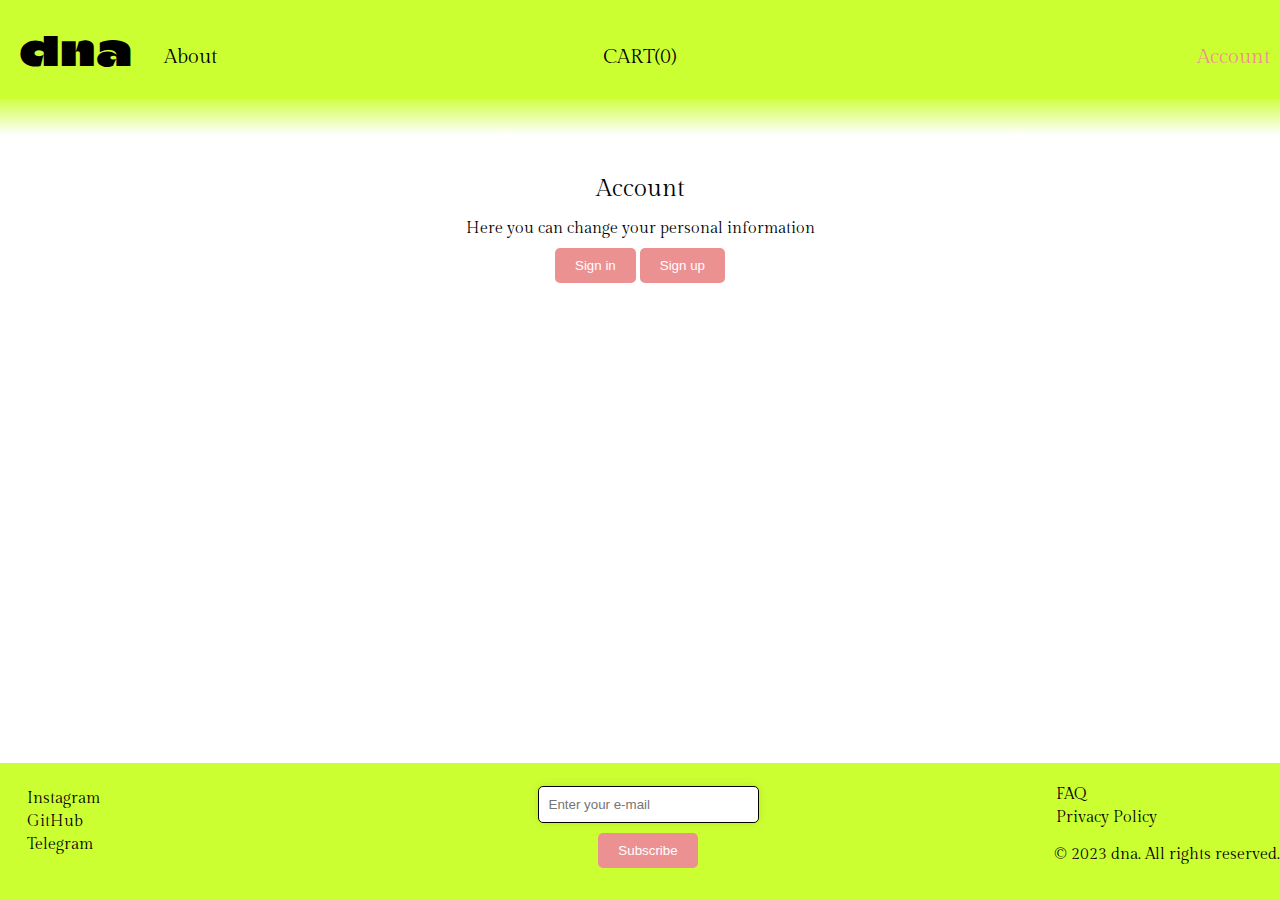
==== account.html @ 6e75a313 "feat: add lab-4" ====
<!DOCTYPE html>
<html lang="ru">
<head>
    <link rel="stylesheet" href="css/account.css">
    <link rel="preconnect" href="https://fonts.googleapis.com">
    <link rel="preconnect" href="https://fonts.gstatic.com" crossorigin>
    <link href="https://fonts.googleapis.com/css2?family=Climate+Crisis&family=Gilda+Display&display=swap"
          rel="stylesheet">
    <meta charset="UTF-8">
    <meta name="description" content="dna clothing online store account">
    <meta name="keywords" content="dna, clothing store, design, спб, clothes, account">
    <meta name="author" content="Daniil Kurepin">
    <script src="scripts/autoTopScrollButton.js"></script>
    <script defer src="scripts/activePage.js"></script>


    <title>account</title>
</head>
<body>
<div id="progress">
    <span id="progress-value">&#8593;</span>
</div>
<header class="header">
    <div class="header__logo">
        <a href="index.html">
            <h1>dna</h1>
        </a>
    </div>
    <nav class="header__navbar">
        <a href="about.html" class="header__navbar_about">About</a>
        <a href="cart.html" class="header__navbar_cart">CART(0)</a>
        <a href="account.html" class="header__navbar_account">Account</a>
    </nav>
</header>
<main>
    <div class="main__gradient"></div>
    <div class="main__account-block">
        <div class="main__account-block_info">
            <h2>Account</h2>
            <p>Here you can change your personal information</p>
        </div>
        <div class="main__account-block_buttons">
            <button class="main__account-block_buttons_sign-in">Sign in</button>
            <button class="main__account-block_buttons_sign-up">Sign up</button>
        </div>
    </div>

</main>
<footer>
    <div class="footer">
        <div class="footer__social">
            <a href="#" class="footer__social_instagram">Instagram</a>
            <a href="#" class="footer__social_github">GitHub</a>
            <a href="#" class="footer__social_telegram">Telegram</a>
        </div>
        <div class="footer__newsletter">
            <form>
                <input type="email" placeholder="Enter your e-mail">
                <input type="submit" value="Subscribe">
            </form>
        </div>
        <div class="footer__info">
            <a href="#" class="footer__info_FAQ">FAQ</a>
            <a href="#" class="footer__info_privacy">Privacy Policy</a>
            <p>© 2023 dna. All rights reserved.</p>
        </div>
    </div>
</footer>
</body>
</html>
---- css/account.css ----
@media screen and (max-width: 768px) {
    .header__navbar_about {
        display: none;
    }

    .header__navbar_cart {
        margin-right: 50px;
    }

    .header__navbar_account {
        display: none;
    }

    .footer__newsletter {
        margin-left: 0;
        margin-right: 0;
    }

    .footer__info {
        grid-template-columns: repeat(2, 1fr);
        grid-template-rows: repeat(2, auto);
        grid-gap: 10px;
    }
}

@media only screen and (max-width: 768px) {
    .footer__social,
    .footer__newsletter,
    .footer__info {
        display: flex;
        flex-wrap: wrap;
        justify-content: center;
        align-items: center;
        padding: 5px;
    }

    .footer__social a,
    .footer__info a {
        font-size: 14px;
    }

    .footer__newsletter {
        margin-top: 10px;
        margin-left: 0;
        margin-right: 0;
        width: 100%;
    }

    .footer__newsletter form {
        width: 50%;
    }

    .footer__newsletter input[type="email"] {
        width: 100%;
        font-size: 14px;
        padding: 5px;
    }

    .footer__newsletter input[type="submit"] {
        padding: 5px 10px;
        font-size: 14px;
    }

    .footer__info {
        grid-template-columns: repeat(1, 1fr);
        grid-gap: 10px;
        margin-top: 10px;
        margin-bottom: 10px;
    }
}

@media screen and (max-width: 480px) {
    .header__navbar_cart {
        display: none;
    }

    .footer__newsletter {
        margin-left: 0;
        margin-right: 0;
    }

    .footer__info {
        grid-template-columns: repeat(1, 1fr);
        grid-template-rows: repeat(4, auto);
        grid-gap: 10px;
    }
}

body {
    padding: 0;
    margin: 0;
    font-family: 'Gilda Display', serif;
    color: #000;
    font-size: 16px;
}

h1, h2, h3, h4, h5, h6 {
    padding: 0;
    margin: 0;
}

ul, li {
    display: block;
}

html {
    scroll-behavior: smooth;
}

#progress{
    background-color: #ccff32;
    position: fixed;
    bottom: 30px;
    right: 20px;
    height: 70px;
    width: 70px;
    display: grid;
    place-items: center;
    border-radius: 50%;
    box-shadow: 0 0 10px rgba(0,0,0,0.1);
}

#progress-value {
    display: block;
    height: calc(100% - 15px);
    width: calc(100% - 15px);
    background-color: #ffffff;
    border-radius: 50%;
    display: grid;
    place-items: center;
    font-size: 35px;
    color: #000000;
}


a:is(:link, :active, :visited).active {
    color: #EC9192;
    transition: 0.2s;
}

/* Header */
.header {
    position: fixed;
    top: 0;
    left: 0;
    width: 100%;

    display: flex;
    align-items: center;
    background-color: #ccff32;
    padding: 10px;
}

.header__logo {
    font-family: 'Climate Crisis', cursive;
    font-size: 20px;
    letter-spacing: 3px;
    color: #000;
    padding: 10px;
}

.header a {
    color: #000;
    font-size: 20px;
    text-decoration: none;
    display: inline-block;

}

.header__navbar {
    display: flex;
    width: 100%;
    padding: 10px 10px 10px 10px;
    justify-content: space-between;
    margin-top: 15px;

}

.header__navbar_about {
    padding: 10px;

}

.header__navbar_cart {
    padding: 10px;
    margin-right: 135px;
}

.header__navbar_account {
    padding: 10px;
}

.header__navbar a:hover {
    /*color: #ff69b4;*/
    color: #EC9192;
    transition: 0.2s;
}

.header__logo a {
    transition: 0.2s;
}

.header__logo a:hover {
    color: #EC9192;
    transform: scale(1.1);
}

/* Main */

.main {
    min-height: 100%;
    margin-top: 100px;
    margin-bottom: 100px;
}

.main__gradient {
    margin-top: 95px;
    padding: 20px;
    width: 100%;
    background: linear-gradient(to bottom, #ccff32, #fff);
    display: flex;
    align-items: center;
    justify-content: center;
}

.main__account-block{
    display: flex;
    flex-direction: column;
    align-items: center;
    justify-content: center;
    margin: 20px;
    background-color: #fff;
    border-radius: 5px;
    /*box-shadow: 0 0 10px rgba(0, 0, 0, 0.1);*/
    padding: 20px;
}


.main__account-block h2 {
    text-align: center;
    font-size: 24px;
    font-weight: 400;
    margin-bottom: 10px;
}

.main__account-block p {
    font-size: 16px;
    font-weight: 400;
    margin-bottom: 10px;
}


.main__account-block_buttons_sign-in {
    background-color: #EC9192;
    color: #fff;
    padding: 10px 20px;
    border: none;
    border-radius: 5px;
    cursor: pointer;
    align-items: center;
}

.main__account-block_buttons_sign-in:hover {
    background-color: #000;
    transition: background-color 0.3s;
}

.main__account-block_buttons_sign-up {
    background-color: #EC9192;
    color: #fff;
    padding: 10px 20px;
    border: none;
    border-radius: 5px;
    cursor: pointer;
}

.main__account-block_buttons_sign-up:hover {
    background-color: #000;
    transition: background-color 0.3s;
}


/* Footer */

.footer {
    position: absolute;
    bottom: 0;
    left: 0;
    width: 100%;
    height: auto;

    display: flex;
    align-items: center;
    horiz-align: center;
    justify-content: space-between;
    background-color: #ccff32;
    padding: 10px;
}


.footer__social {
    display: grid;
    padding: 10px;
    margin-bottom: 20px;
}

.footer__social a {
    color: #000;
    font-size: 16px;
    text-decoration: none;
    padding: 2px;
    font-weight: 400;
    margin-left: 5px;
}

.footer__social a:hover {
    color: #EC9192;
    transition: 0.2s;
}


.footer__newsletter {
    padding: 5px;
    margin-left: 140px;
}

.footer__newsletter form {
    display: flex;
    flex-direction: column;
    align-items: center;
}

.footer__newsletter input {
    margin-bottom: 10px;
}

.footer__newsletter input[type="email"] {
    width: 100%;
    padding: 10px;
    border: 1px solid #000;
    border-radius: 5px;
    box-shadow: 0 0 10px rgba(0, 0, 0, 0.1);
}

.footer__newsletter input[type="submit"] {
    background-color: #EC9192;
    color: #fff;
    padding: 10px 20px;
    border: none;
    border-radius: 5px;
    cursor: pointer;
}

.footer__newsletter input[type="submit"]:hover {
    background-color: #000;
    transition: background-color 0.3s;
}

.footer__info {
    display: grid;
    padding: 10px;
}

.footer__info a {
    color: #000;
    font-size: 16px;
    text-decoration: none;
    padding: 2px;
    font-weight: 400;
}

.footer__info a:hover {
    color: #EC9192;
    transition: 0.2s;
}
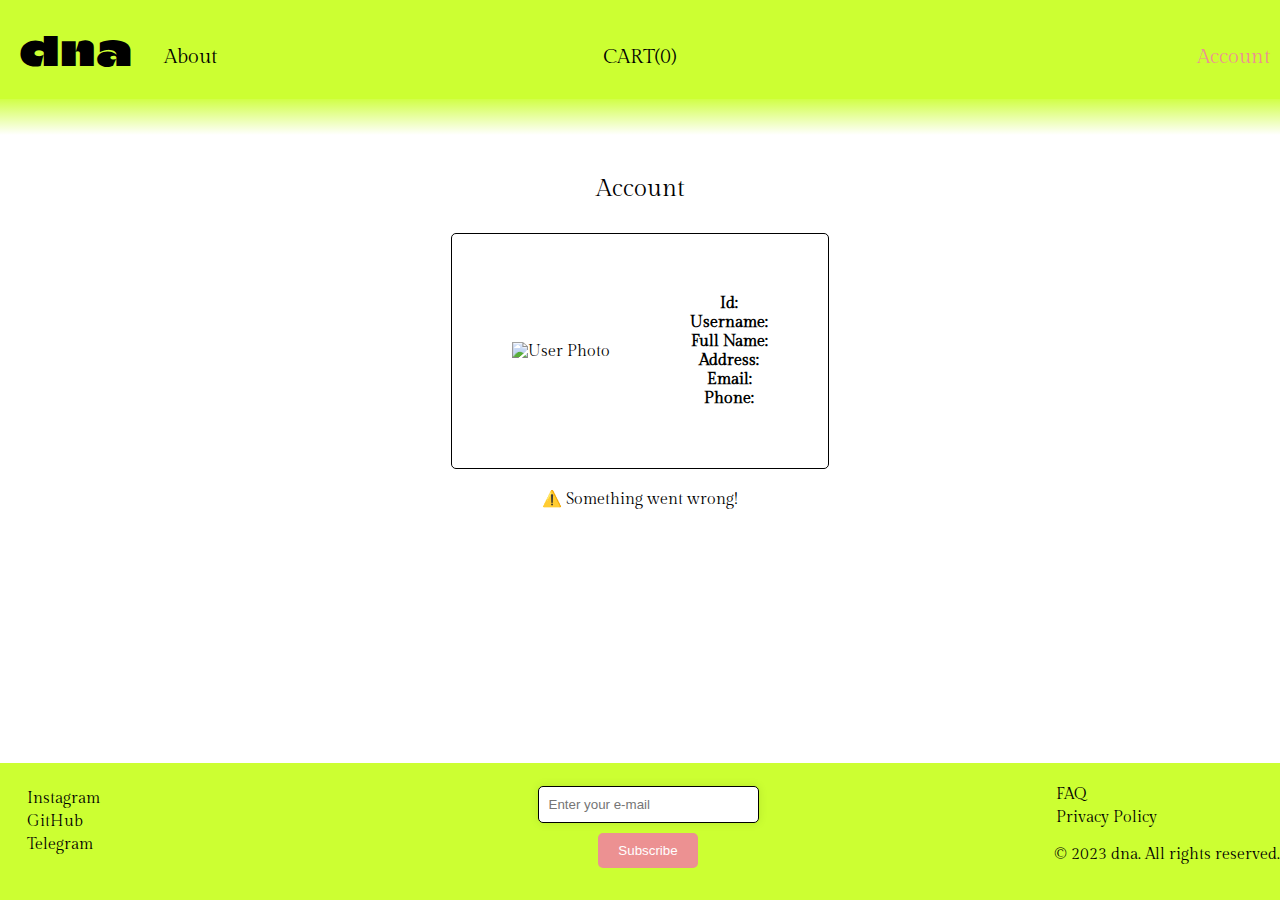
==== commit db015c3a: "feat: add lab-6" ====
--- a/account.html
+++ b/account.html
@@ -12,6 +12,7 @@
     <meta name="author" content="Daniil Kurepin">
     <script src="scripts/autoTopScrollButton.js"></script>
     <script defer src="scripts/activePage.js"></script>
+    <script defer src="scripts/dataScript.js"></script>
 
 
     <title>account</title>
@@ -37,12 +38,39 @@
     <div class="main__account-block">
         <div class="main__account-block_info">
             <h2>Account</h2>
-            <p>Here you can change your personal information</p>
+<!--            <p>Here you can change your personal information</p>-->
         </div>
-        <div class="main__account-block_buttons">
-            <button class="main__account-block_buttons_sign-in">Sign in</button>
-            <button class="main__account-block_buttons_sign-up">Sign up</button>
+        <div class="profile_content">
+            <div class="right_profile_block">
+                <div>
+                    <img id="user-avatar" src="" alt="User Photo" style="width: 10vw">
+                </div>
+            </div>
+            <div class="left_profile_block">
+                <div>
+                    <strong>Id:</strong> <span id="user-id"></span>
+                </div>
+                <div>
+                    <strong>Username: </strong> <span id="user-username"></span>
+                </div>
+                <div>
+                    <strong>Full Name:</strong> <span id="user-name"></span>
+                </div>
+                <div>
+                    <strong>Address:</strong> <span id="user-address"></span>
+                </div>
+                <div>
+                    <strong>Email:</strong> <span id="user-email"></span>
+                </div>
+                <div>
+                    <strong>Phone:</strong> <span id="user-phone"></span>
+                </div>
+            </div>
+            <div id="preloader" class="preloader">
+                <img src="images/__Iphone-spinner-1.gif" alt="Preloader Animation" style="width: 50px">
+            </div>
         </div>
+        <div id="error-message" class="error-message"></div>
     </div>
 
 </main>
--- a/css/account.css
+++ b/css/account.css
@@ -279,6 +279,42 @@
     transition: background-color 0.3s;
 }
 
+.profile_content {
+    display: flex;
+    flex-direction: row;
+    align-items: center;
+    justify-content: center;
+    margin: 20px;
+    background-color: #fff;
+    border-radius: 5px;
+    /*box-shadow: 0 0 10px rgba(0, 0, 0, 0.1);*/
+    padding: 20px;
+    border: 1px solid #000;
+}
+
+.left_profile_block {
+    display: flex;
+    flex-direction: column;
+    align-items: center;
+    justify-content: center;
+    margin: 20px;
+    background-color: #fff;
+    border-radius: 5px;
+    /*box-shadow: 0 0 10px rgba(0, 0, 0, 0.1);*/
+    padding: 20px;
+}
+
+.right_profile_block {
+    display: flex;
+    flex-direction: column;
+    align-items: center;
+    justify-content: left;
+    margin: 20px;
+    background-color: #fff;
+    border-radius: 5px;
+    /*box-shadow: 0 0 10px rgba(0, 0, 0, 0.1);*/
+    padding: 20px;
+}
 
 /* Footer */
 
